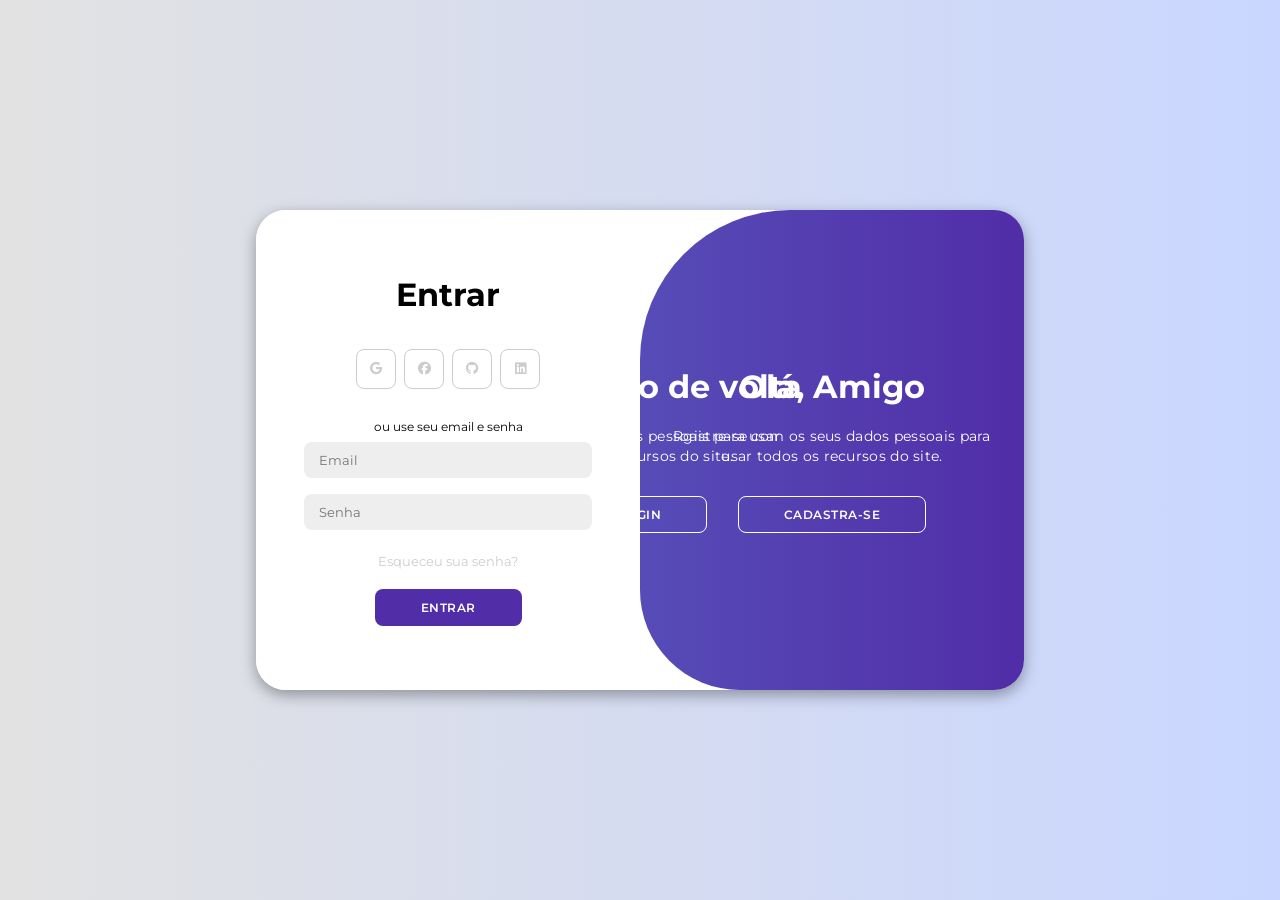
==== index.html @ 19229b26 "Rename hmtlLOGIN.html to index.html" ====
<!DOCTYPE html>
<html lang="en">
<head>
    <meta charset="UTF-8">
    <meta name="viewport" content="width=device-width, initial-scale=1.0">
    <link rel="stylesheet" href="estilo.css">
    <link rel="stylesheet" href="https://cdnjs.cloudflare.com/ajax/libs/font-awesome/6.4.2/css/all.min.css">
    <title>Página de Login</title>
 
</head>
<body>
    <div class="container" id="container">
        <div class="form-container sign-up">
            <form>
                <h1>Crie sua conta com</h1>
                <div class="social-icons">
                    <a href="#" class="icon"><i class="fa-brands fa-google"></i></a>
                     <a href="#" class="icon"><i class="fa-brands fa-facebook"></i></a>
                      <a href="#" class="icon"><i class="fa-brands fa-github"></i></a>
                       <a href="#" class="icon"><i class="fa-brands fa-linkedin"></i></a>
                </div>
                <span>ou use seu email para o registro</span>
                <input type="text" placeholder="Nome">
                <input type="email" placeholder="Email">
                <input type="password" placeholder="Senha">
                <button>Cadastrar</button>
            </form>
        </div>
   
    
        <div class="form-container sign-in">
            <form>
                <h1>Entrar</h1>
                <div class="social-icons">
                    <a href="#" class="icon"><i class="fa-brands fa-google"></i></a>
                     <a href="#" class="icon"><i class="fa-brands fa-facebook"></i></a>
                      <a href="#" class="icon"><i class="fa-brands fa-github"></i></a>
                       <a href="#" class="icon"><i class="fa-brands fa-linkedin"></i></a>
                </div>
                <span>ou use seu email e senha</span>
                <input type="email" placeholder="Email">
                <input type="password" placeholder="Senha">
                <a href="#">Esqueceu sua senha?</a>
                <button>Entrar</button>
            </form>
        </div>
        <div class="toggle-container">
            <div class="toggle">
                <div class="toggle-panel toggle-left">
                    <h1>Bem vindo de volta</h1>
                    <p>Insira os seus dados pessoais para usar todos os recursos do site.</p>
                    <button class="hidden" id="login">Login</button>
                </div>
                <div class="toggle-panel toggle-right">
                    <h1>Olá, Amigo</h1>
                    <p>Rgistre-se com os seus dados pessoais para usar todos os recursos do site.</p>
                    <button class="hidden" id="registro"> Cadastra-se</button>
                </div>
            </div>
        </div>
    </div>
    
    
    <script src="script.js"></script>
</body>
</html>
---- estilo.css ----
@import url('https://fonts.googleapis.com/css2?family=Montserrat:ital,wght@0,100..900;1,100..900&display=swap');
*{
    margin: 0;
    padding: 0;
    box-sizing: border-box;
    font-family: 'montserrat', sans-serif;
}
body{
    background-color: #c9d6ff;
    background: linear-gradient(to right, #e2e2e2,#c9d6ff);
    display: flex;
    align-items: center;
    justify-content: center;
    flex-direction: column;
    height: 100vh;
}
.container {
    background-color: #ffff;
    border-radius: 30px;
    box-shadow: 0 5px 15px rgba(0, 0, 0, 0.35);
    position: relative ;
    overflow: hidden;
    width: 768px;
    max-width: 100%;
    min-height: 480px;

}
.container p{
    font-size: 14px;
    line-height: 20px;
    letter-spacing: 0.3px;
    margin: 20px 0;
}
.container span{
    font-size: 12px;

}
.container a{
    color: #ccc;
    font-size: 13px;
    text-decoration: none;
    margin: 15px 0 10px;
}
.container button{
    background-color: #512da8;
    color: #ffff;
    font-size: 12px;
    padding: 10px 45px;
    border-radius: 8px;
    border: 1px solid transparent;
    font-weight: 600;
    letter-spacing: 0.5px;
    text-transform: uppercase;
    margin-top: 10px;
    cursor: pointer;

}

.container button.hidden{
    background-color: transparent;
    border-color: #fff;
}

.container form{
    background-color: #fff;
    display: flex;
    align-items: center;
    justify-content: center;
    flex-direction: column;
    padding: 0 48px;
    height: 100%;
}

.container input{
    background-color: #eee;
    border: none;
    margin: 8px 0;
    padding: 10px 15px;
    font-size: 13px;
    border-radius: 8px;
    width: 100%;
    outline: none;
}

.form-container{
    position: absolute;
    top: 0;
    height: 100%;
    transition: all 0.6s ease-in-out;
}

.sign-in{
    left: 0;
    width: 50%;
    z-index: 2;
}

.container.active .sign-in{
    transform: translate(100%);

}

.sign-up{
    left: 0;
    width: 50%;
    opacity: 0;
    z-index: 1;
}

.container.active .sign-up{
    transform: translate(100%);
    opacity: 1;
    z-index: 5;
    animation: move 0.6s;
}
@keyframes move{
    0%, 49.99%{
        opacity: 0;
        z-index: 1;
    }
    50%, 100%{
        opacity: 1;
        z-index: 5;
    }
}

.social-icons{
    margin: 20px 0;
    display: flex;
    justify-content: center;
    gap: 8px;
}

.icon{
    border: 1px solid #ccc;
    border-radius: 20%;
    display: inline-flex;
    justify-content: center;
    align-items: center;
    width: 40px;
    height: 40px;
}

.toggle-container{
    position: absolute;
    top: 0;
    left: 50%;
    width: 50%;
    height: 100%;
    overflow: hidden;
    transition: all 0.6s ease-in-out;
    border-radius: 150px 0 0 100px;
    z-index: 1000;
}

.container.active .toggle-container{
    transform: translateX(-100%);
    border-radius: 0 150px 100px 0;
}

.toggle{
    background-color: #512da8;
    height: 100%;
    background: linear-gradient(to right, #5c6bc6, #512da8);
    color: #fff;
    position: relative;
    height: 100%;
    width: 200%;
    left: -100%;
    transform: translateX(0);
    transition: all 0.6s ease-in-out;
}

.container.active .toggle{
    transform: translateX(50%);
}

.toggle-panel{
    position: absolute;
    width: 50%;
    height: 100%;
    display: flex;
    align-items: center;
    justify-content: center;
    flex-direction: column;
    padding: 0 30px;
    text-align: center;
    top: 0;
    transform: translateX(0);
    transition: all 0.6s ease-in-out;
}

.toggle-left{
    transform: translateX(50%);
}

.container.active .toggle-left{
    transform: translateX(0);
}

.toggle-right{
    right: 0;
    transform: translateX(0);
}

.container.active .toggle-right{
    transform: translateX(200%);
}
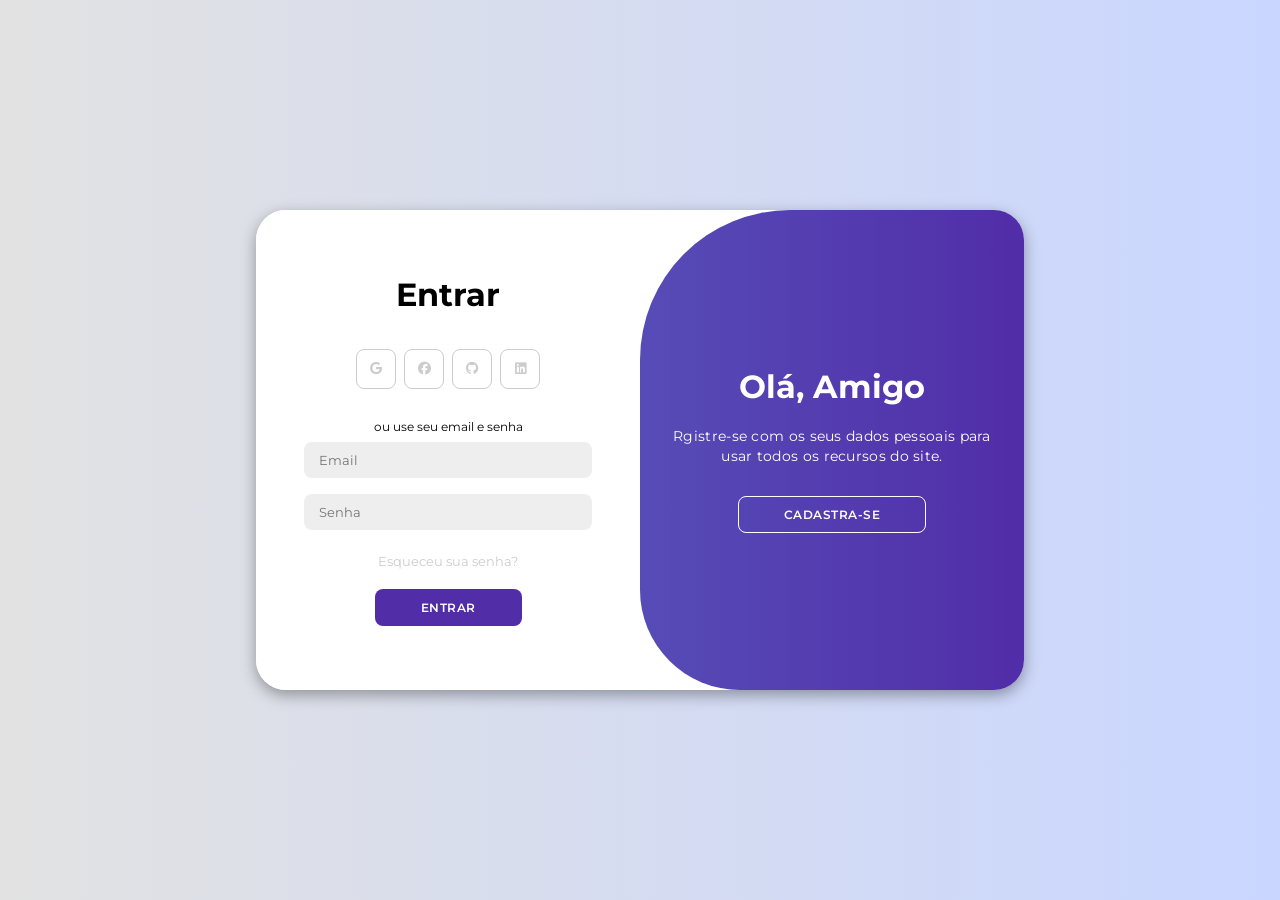
==== commit 48942e12: "Change Google login link in index.html Updated the Google login link in the sign-up form." ====
--- a/index.html
+++ b/index.html
@@ -14,7 +14,7 @@
             <form>
                 <h1>Crie sua conta com</h1>
                 <div class="social-icons">
-                    <a href="#" class="icon"><i class="fa-brands fa-google"></i></a>
+                    <a href="/oauth/login/google" class="icon"><i class="fa-brands fa-google"></i></a>
                      <a href="#" class="icon"><i class="fa-brands fa-facebook"></i></a>
                       <a href="#" class="icon"><i class="fa-brands fa-github"></i></a>
                        <a href="#" class="icon"><i class="fa-brands fa-linkedin"></i></a>
--- a/estilo.css
+++ b/estilo.css
@@ -191,7 +191,7 @@
 }
 
 .toggle-left{
-    transform: translateX(50%);
+    transform: translateX(-200%);
 }
 
 .container.active .toggle-left{
